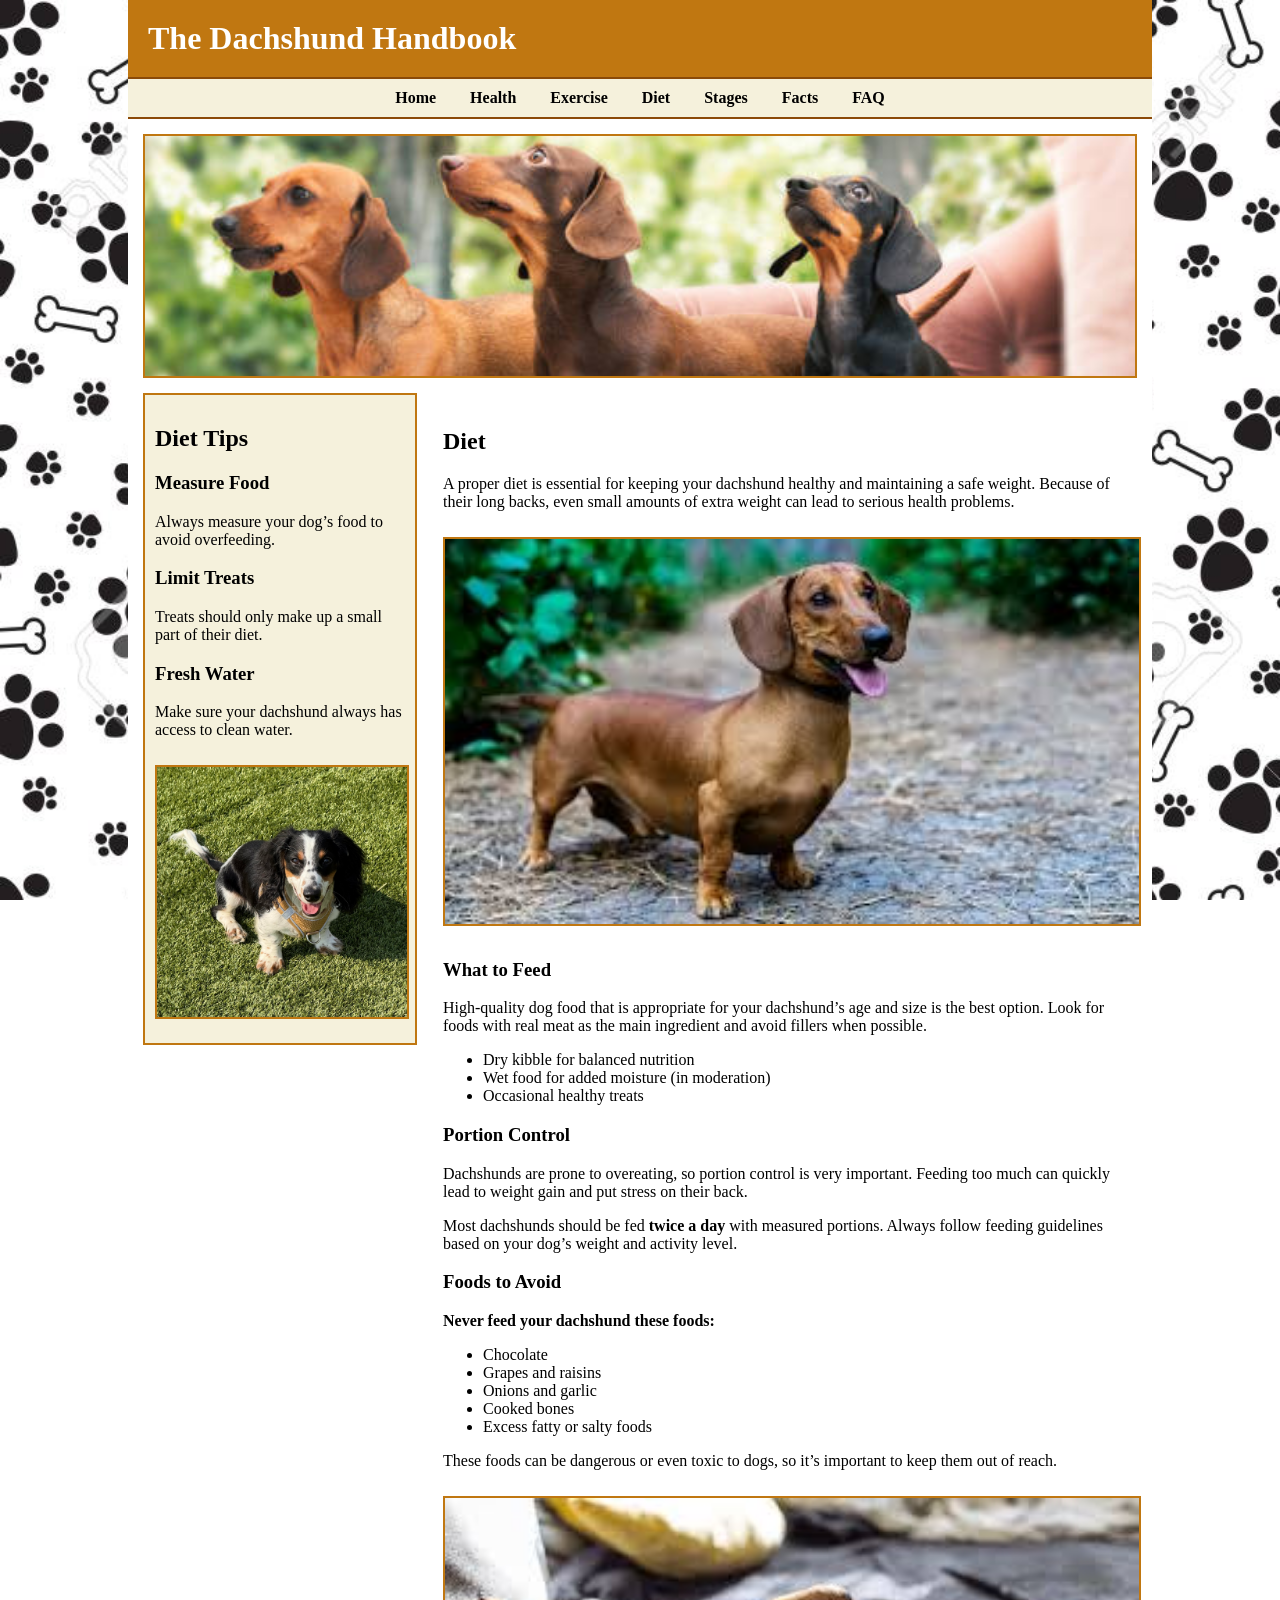
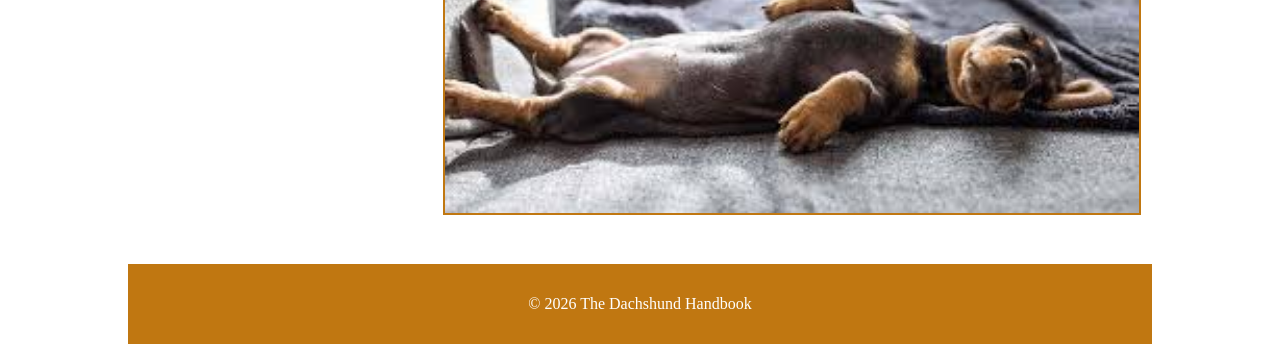
==== diet.html @ 9eb2b1ac "Add files via upload" ====
<!DOCTYPE html>
<html lang="en">
<head>
<meta charset="UTF-8">
<title>Dachshund Diet</title>
<link rel="stylesheet" href="style.css">
</head>

<body>

<div id="wrapper">

<header>
  <h1>The Dachshund Handbook</h1>
</header>

<nav>
  <a href="index.html">Home</a>
  <a href="health.html">Health</a>
  <a href="exercise.html">Exercise</a>
  <a href="diet.html">Diet</a>
  <a href="stages.html">Stages</a>
  <a href="facts.html">Facts</a>
  <a href="faq.html">FAQ</a>
</nav>

<div id="hero"></div>

<aside>
  <h2>Diet Tips</h2>

  <h3>Measure Food</h3>
  <p>Always measure your dog’s food to avoid overfeeding.</p>

  <h3>Limit Treats</h3>
  <p>Treats should only make up a small part of their diet.</p>

  <h3>Fresh Water</h3>
  <p>Make sure your dachshund always has access to clean water.</p>

  <img src="clyde.jpg" alt="Clyde the dachshund">
</aside>

<main>
  <h2>Diet</h2>

  <p>
    A proper diet is essential for keeping your dachshund healthy and
    maintaining a safe weight. Because of their long backs, even small
    amounts of extra weight can lead to serious health problems.
  </p>

  <img src="dachshund1.jpg" alt="Dachshund eating">

  <h3>What to Feed</h3>
  <p>
    High-quality dog food that is appropriate for your dachshund’s age
    and size is the best option. Look for foods with real meat as the
    main ingredient and avoid fillers when possible.
  </p>

  <ul>
    <li>Dry kibble for balanced nutrition</li>
    <li>Wet food for added moisture (in moderation)</li>
    <li>Occasional healthy treats</li>
  </ul>

  <h3>Portion Control</h3>
  <p>
    Dachshunds are prone to overeating, so portion control is very important.
    Feeding too much can quickly lead to weight gain and put stress on their back.
  </p>

  <p>
    Most dachshunds should be fed <strong>twice a day</strong> with measured portions.
    Always follow feeding guidelines based on your dog’s weight and activity level.
  </p>

  <h3>Foods to Avoid</h3>

  <p><strong>Never feed your dachshund these foods:</strong></p>
  <ul>
    <li>Chocolate</li>
    <li>Grapes and raisins</li>
    <li>Onions and garlic</li>
    <li>Cooked bones</li>
    <li>Excess fatty or salty foods</li>
  </ul>

  <p>
    These foods can be dangerous or even toxic to dogs, so it’s important
    to keep them out of reach.
  </p>

  <img src="dachshund2.jpg" alt="Dachshund with food">
</main>

<footer>
  <p>© 2026 The Dachshund Handbook</p>
</footer>

</div>

</body>
</html>
---- style.css ----
body {
  margin: 0;
  color: #000000;
  font-family: Georgia, "Times New Roman", serif;
  background-image: url(background.jpg);
  background-size: cover;
  background-repeat: no-repeat;
  background-attachment: fixed;
}

header {
  background-color: #c07711;
  color: #ffffff;
  padding: 20px;
}

header h1 {
  margin: 0;
}

nav {
  background-color: #f5f1dc;
  text-align: center;
  padding: 10px;
  border-top: 2px solid #8b4a08;
  border-bottom: 2px solid #8b4a08;
}

nav a {
  color: #000000;
  text-decoration: none;
  font-weight: bold;
  margin: 15px;
}

#hero {
  height: 240px;
  margin: 15px;
  border: 2px solid #c07711;
  background-image: url(hero.jpg);
  background-size: cover;
  background-position: center;
  background-repeat: no-repeat;
}

aside {
  float: left;
  width: 250px;
  margin-left: 15px;
  padding: 10px;
  background-color: #f5f1dc;
  border: 2px solid #c07711;
}

main {
  margin-left: 300px;
  padding: 15px;
}

.imagebox {
  border: 2px solid #c07711;
  text-align: center;
  padding: 40px;
  margin: 15px 0;
}

.section {
  float: left;
  width: 33%;
}

footer {
  clear: both;
  background-color: #c07711;
  color: #ffffff;
  text-align: center;
  padding: 15px;
  margin-top: 20px;
}

img {
  width: 100%;
  height: auto;
  max-width: 100%;
  border: 2px solid #c07711;
  margin: 10px 0;
}

#wrapper {
  width: 80%;
  min-width: 900px;
  max-width: 1200px;
  margin: auto;
  background-color: #ffffff;
}

table {
  width: 100%;
  border-collapse: collapse;
  margin: 15px 0;
}

th {
  background-color: #c07711;
  color: white;
}

td, th {
  border: 2px solid #c07711;
  padding: 8px;
  text-align: left;
}

form {
  border: 2px solid #c07711;
  padding: 15px;
  background-color: #f5f1dc;
}

form h3 {
  margin-top: 10px;
}

input, textarea, select {
  width: 95%;
  padding: 6px;
  margin-top: 5px;
  border: 2px solid #c07711;
  font-family: Georgia, "Times New Roman", serif;
}

input[type="submit"] {
  width: auto;
  background-color: #c07711;
  color: white;
  border: none;
  padding: 8px 15px;
  cursor: pointer;
}

input[type="submit"]:hover {
  background-color: #944a0a;
}

.stagevideo {
  width: 70%;
  max-width: 700px;
  display: block;
  margin: 15px auto;
  border: 2px solid #c07711;
}
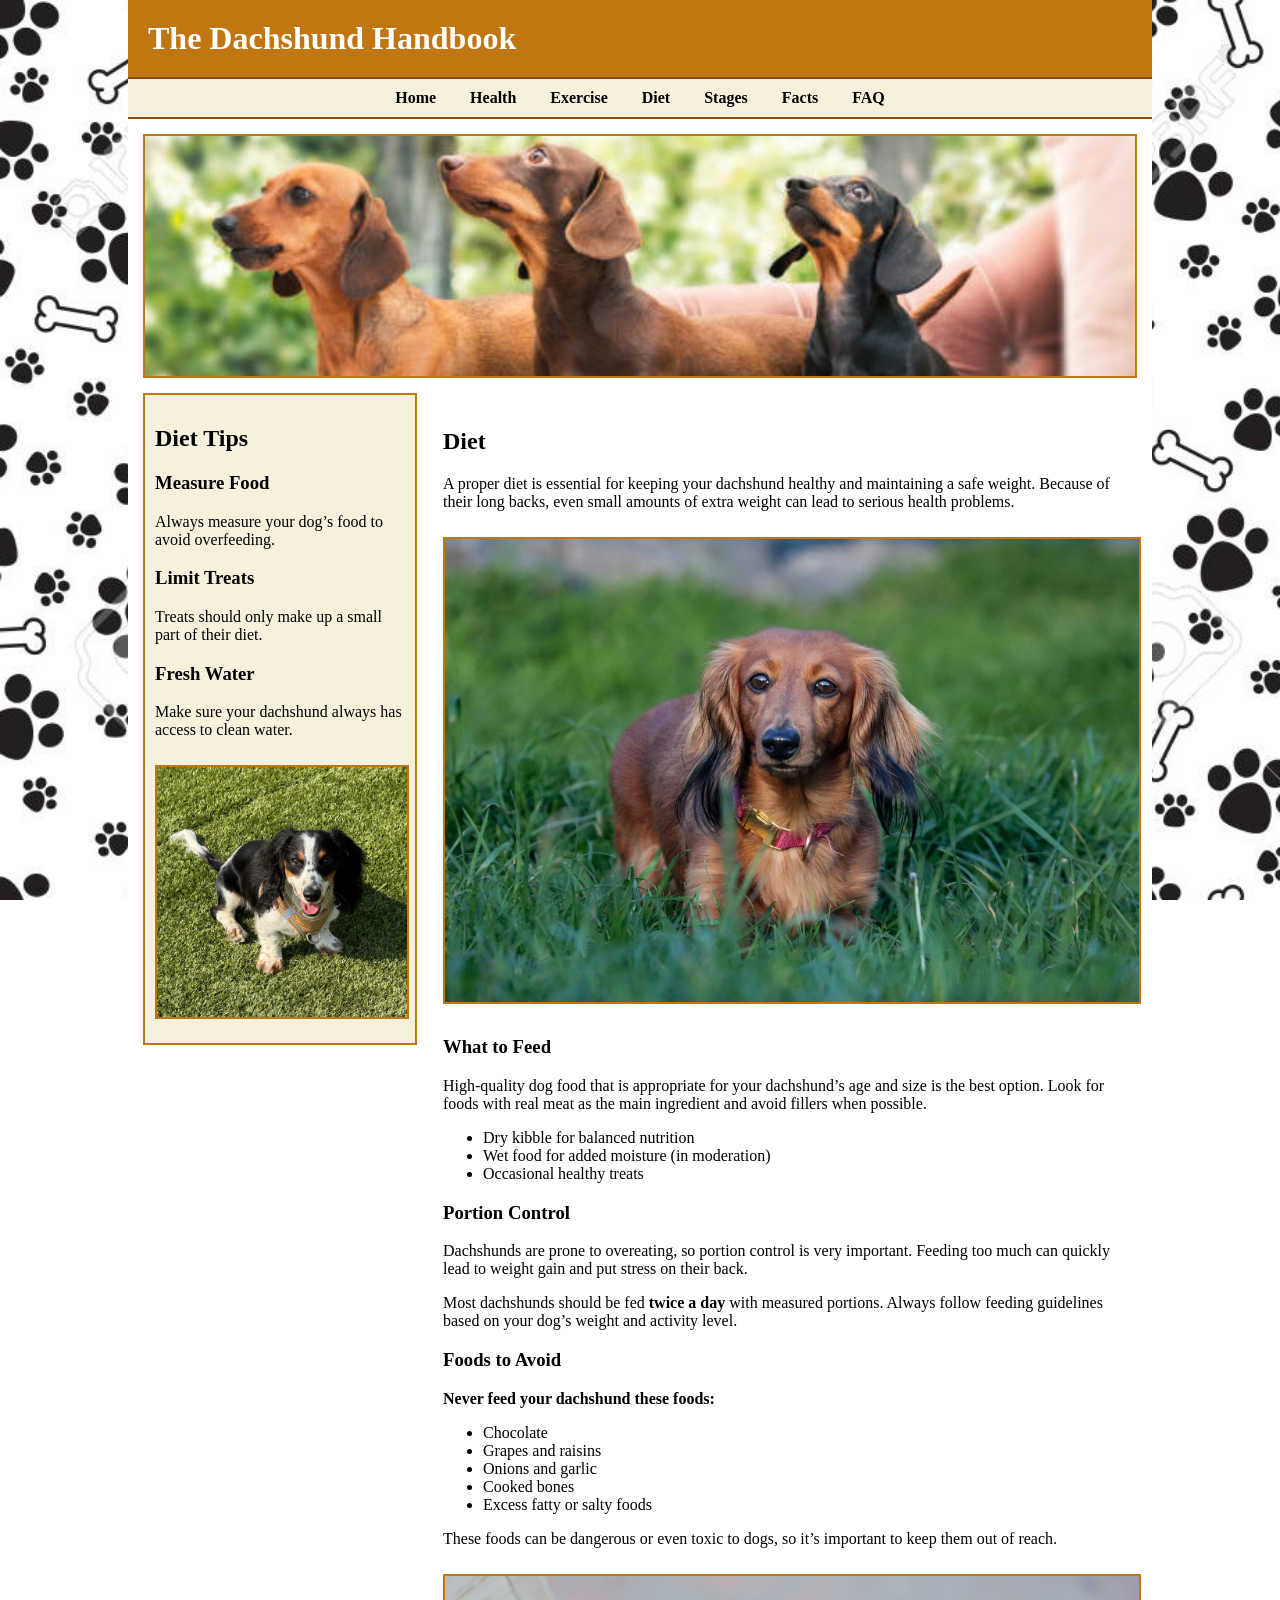
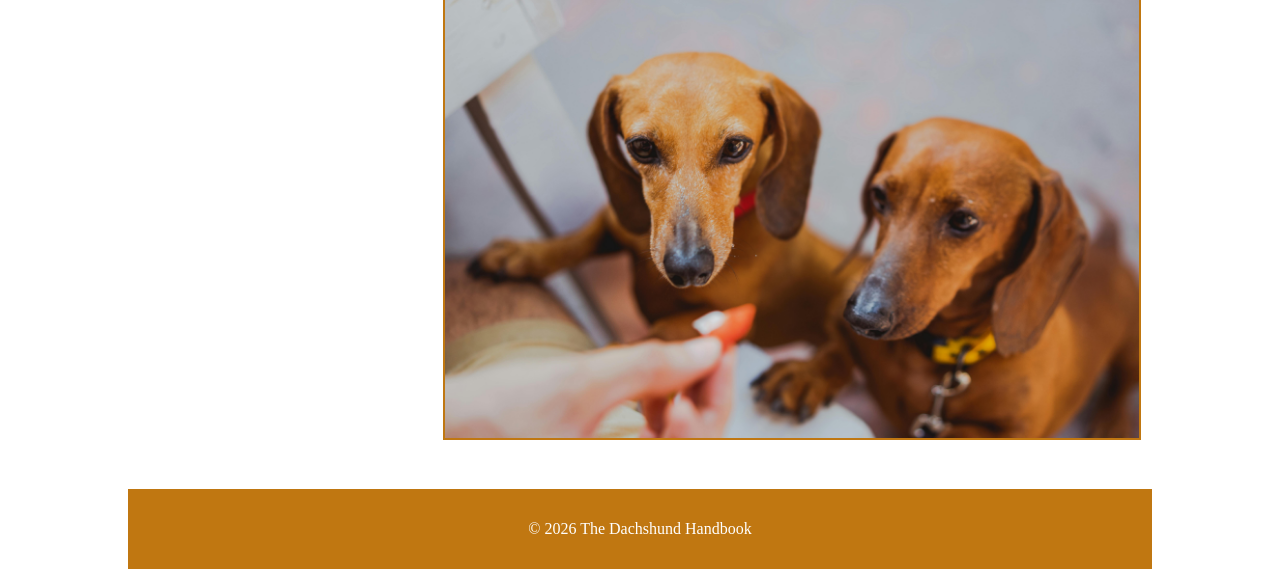
==== commit af8ce75b: "Add files via upload" ====
--- a/diet.html
+++ b/diet.html
@@ -50,7 +50,7 @@
     amounts of extra weight can lead to serious health problems.
   </p>
 
-  <img src="dachshund1.jpg" alt="Dachshund eating">
+  <img src="dachshund12.jpg" alt="Dachshund eating">
 
   <h3>What to Feed</h3>
   <p>
@@ -92,7 +92,7 @@
     to keep them out of reach.
   </p>
 
-  <img src="dachshund2.jpg" alt="Dachshund with food">
+  <img src="dachshund13.jpg" alt="Dachshund with food">
 </main>
 
 <footer>
